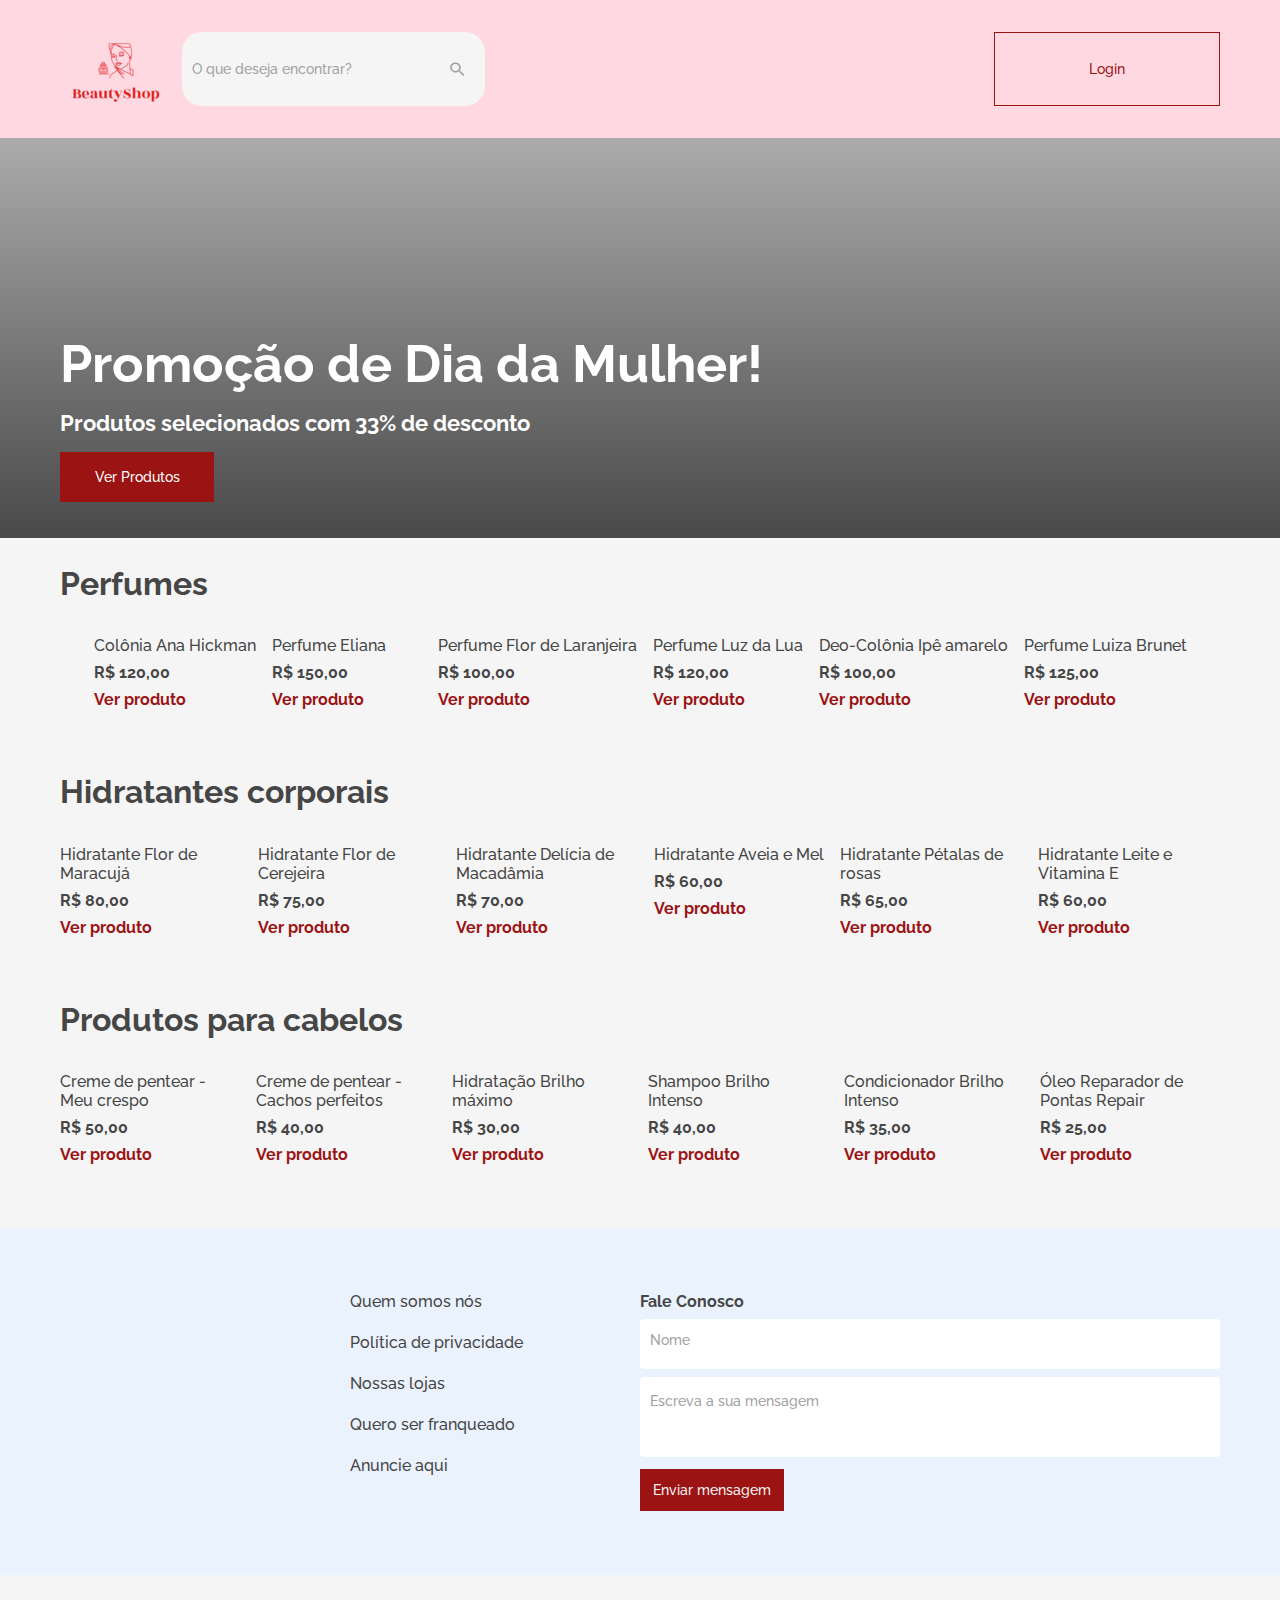
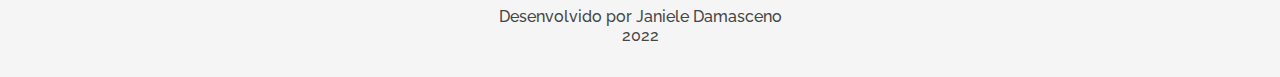
==== index.html @ f5e19ca3 "add index" ====
<!DOCTYPE html>
<html lang="en">

<head>
  <meta charset="UTF-8">
  <meta http-equiv="X-UA-Compatible" content="IE=edge">
  <meta name="viewport" content="width=device-width, initial-scale=1.0">
  <link rel="preconnect" href="https://fonts.googleapis.com">
  <link rel="preconnect" href="https://fonts.gstatic.com" crossorigin>
  <link href="https://fonts.googleapis.com/css2?family=Raleway:wght@400;500;600;700&display=swap" rel="stylesheet">
  <title>BeautyShop</title>
  <link rel="stylesheet" href="./css/style.css">

</head>

<body class="">
  <header class="header-bg">
    <div class="header container">
      <div>
        <img src="./assets/logobeauty.png" alt="">
        <div class="pesquisa">
          <input type="text" name="pesquisa" placeholder="O que deseja encontrar?" class="font-p cor-2">
          <button>
            <img src="./assets/img/search.svg" alt="icone de pesquisa">
          </button>
        </div>
      </div>
      <a href="./login.html" class="cor-p1 font-p botao-secundario">Login</a>
    </div>
  </header>
  <main class="intro__bg">
    <div class="intro container">
      <div class="intro__conteudo">
        <h1 class="font-xxl">Promoção de Dia da Mulher!</h1>
        <p class="font-x">Produtos selecionados com 33% de desconto</p>
        <a href="#products" class="botao font-p">Ver Produtos</a>
      </div>
    </div>
  </main>
  <section id="Perfumes">
    <div class="container">
      <h2 class="cor-3 font-xl">Perfumes</h2>
      <ul class="categoria">
        <li class="produto__item">
          <img src="" alt="">
          <div class="produtos__descricao">
            <h3 class="font-g cor-3">Colônia Ana Hickman</h3>
            <h4 class="font-g-b cor-3">R$ 120,00</h4>
            <a href="./" class="font-g-b cor-p1">Ver produto</a>
          </div>
        </li>
        <li class="produto__item">
          <img src="" alt="">
          <div class="produtos__descricao">
            <h3 class="font-g cor-3">Perfume Eliana</h3>
            <h4 class="font-g-b cor-3">R$ 150,00</h4>
            <a href="./" class="font-g-b cor-p1">Ver produto</a>
          </div>
        </li>
        <li class="produto__item">
          <img src="" alt="">
          <div class="produtos__descricao">
            <h3 class="font-g cor-3">Perfume Flor de Laranjeira</h3>
            <h4 class="font-g-b cor-3">R$ 100,00</h4>
            <a href="./" class="font-g-b cor-p1">Ver produto</a>
          </div>
        </li>
        <li class="produto__item">
          <img src="" alt="">
          <div class="produtos__descricao">
            <h3 class="font-g cor-3">Perfume Luz da Lua</h3>
            <h4 class="font-g-b cor-3">R$ 120,00</h4>
            <a href="./" class="font-g-b cor-p1">Ver produto</a>
          </div>
        </li>
        <li class="produto__item">
          <img src="" alt="">
          <div class="produtos__descricao">
            <h3 class="font-g cor-3">Deo-Colônia Ipê amarelo</h3>
            <h4 class="font-g-b cor-3">R$ 100,00</h4>
            <a href="./" class="font-g-b cor-p1">Ver produto</a>
          </div>
        </li>
        <li class="produto__item">
          <img src="" alt="">
          <div class="produtos__descricao">
            <h3 class="font-g cor-3">Perfume Luiza Brunet</h3>
            <h4 class="font-g-b cor-3">R$ 125,00</h4>
            <a href="./" class="font-g-b cor-p1">Ver produto</a>
          </div>
        </li>
      </ul>
    </div>
  </section>
  <section id="consoles">
    <div class="container">
      <h2 class="cor-3 font-xl">Hidratantes corporais</h2>
      <ul class="categoria">
        <li class="produto__item">
          <img src="" alt="">
          <div class="produtos__descricao">
            <h3 class="font-g cor-3">Hidratante Flor de Maracujá</h3>
            <h4 class="font-g-b cor-3">R$ 80,00</h4>
            <a href="./" class="font-g-b cor-p1">Ver produto</a>
          </div>
        </li>
        <li class="produto__item">
          <img src="" alt="">
          <div class="produtos__descricao">
            <h3 class="font-g cor-3">Hidratante Flor de Cerejeira</h3>
            <h4 class="font-g-b cor-3">R$ 75,00</h4>
            <a href="./" class="font-g-b cor-p1">Ver produto</a>
          </div>
        </li>
        <li class="produto__item">
          <img src="" alt="">
          <div class="produtos__descricao">
            <h3 class="font-g cor-3">Hidratante Delícia de Macadâmia</h3>
            <h4 class="font-g-b cor-3">R$ 70,00</h4>
            <a href="./" class="font-g-b cor-p1">Ver produto</a>
          </div>
        </li>
        <li class="produto__item">
          <img src="" alt="">
          <div class="produtos__descricao">
            <h3 class="font-g cor-3">Hidratante Aveia e Mel</h3>
            <h4 class="font-g-b cor-3">R$ 60,00</h4>
            <a href="./" class="font-g-b cor-p1">Ver produto</a>
          </div>
        </li>
        <li class="produto__item">
          <img src="" alt="">
          <div class="produtos__descricao">
            <h3 class="font-g cor-3">Hidratante Pétalas de rosas</h3>
            <h4 class="font-g-b cor-3">R$ 65,00</h4>
            <a href="./" class="font-g-b cor-p1">Ver produto</a>
          </div>
        </li>
        <li class="produto__item">
          <img src="" alt="">
          <div class="produtos__descricao">
            <h3 class="font-g cor-3">Hidratante Leite e Vitamina E</h3>
            <h4 class="font-g-b cor-3">R$ 60,00</h4>
            <a href="./" class="font-g-b cor-p1">Ver produto</a>
          </div>
        </li>
      </ul>
    </div>
  </section>
  <section id="diversos">
    <div class="container">
      <h2 class="cor-3 font-xl">Produtos para cabelos</h2>
      <ul class="categoria">
        <li class="produto__item">
          <img src="" alt="">
          <div class="produtos__descricao">
            <h3 class="font-g cor-3">Creme de pentear - Meu crespo</h3>
            <h4 class="font-g-b cor-3">R$ 50,00</h4>
            <a href="./" class="font-g-b cor-p1">Ver produto</a>
          </div>
        </li>
        <li class="produto__item">
          <img src="" alt="">
          <div class="produtos__descricao">
            <h3 class="font-g cor-3">Creme de pentear - Cachos perfeitos</h3>
            <h4 class="font-g-b cor-3">R$ 40,00</h4>
            <a href="./" class="font-g-b cor-p1">Ver produto</a>
          </div>
        </li>
        <li class="produto__item">
          <img src="" alt="">
          <div class="produtos__descricao">
            <h3 class="font-g cor-3">Hidratação Brilho máximo</h3>
            <h4 class="font-g-b cor-3">R$ 30,00</h4>
            <a href="./" class="font-g-b cor-p1">Ver produto</a>
          </div>
        </li>
        <li class="produto__item">
          <img src="" alt="">
          <div class="produtos__descricao">
            <h3 class="font-g cor-3">Shampoo Brilho Intenso</h3>
            <h4 class="font-g-b cor-3">R$ 40,00</h4>
            <a href="./" class="font-g-b cor-p1">Ver produto</a>
          </div>
        </li>
        <li class="produto__item">
          <img src="" alt="">
          <div class="produtos__descricao">
            <h3 class="font-g cor-3">Condicionador Brilho Intenso</h3>
            <h4 class="font-g-b cor-3">R$ 35,00</h4>
            <a href="./" class="font-g-b cor-p1">Ver produto</a>
          </div>
        </li>
        <li class="produto__item">
          <img src="" alt="">
          <div class="produtos__descricao">
            <h3 class="font-g cor-3">Óleo Reparador de Pontas Repair</h3>
            <h4 class="font-g-b cor-3">R$ 25,00</h4>
            <a href="./" class="font-g-b cor-p1">Ver produto</a>
          </div>
        </li>
      </ul>
    </div>
  </section>
  <footer>
    <div class="footer-bg">
      <div class="footer container">
        <img src="./assets/img/logo.png" alt="">
        <nav>
          <ul class="font-g cor-3">
            <li><a href="#">Quem somos nós</a></li>
            <li><a href="#">Política de privacidade</a></li>
            <li><a href="#">Nossas lojas</a></li>
            <li><a href="#">Quero ser franqueado</a></li>
            <li><a href="./produtos.html">Anuncie aqui</a></li>
          </ul>
        </nav>
        <form action="" class="formulario">
          <p class="font-g-b cor-3">Fale Conosco</p>
          <div>
            <input type="text" class="font-p" required maxlength="50" data-tipo="nome" aria-labelledby="nome">
            <label class="font-p cor-2" id="nome">Nome</label>
            <span class="input-mensagem-erro font-p"></span>
          </div>
          <div class="textarea">
            <textarea type="text" class="font-p" required maxlength="300" aria-labelledby="mensagem" placeholder="Escreva a sua mensagem"></textarea>

            <span class="input-mensagem-erro font-p"></span>
          </div>
          <button type="submit" class="botao botao-form font-p cor-1 ">Enviar mensagem</button>
        </form>
      </div>
    </div>
    <div class="copy font-g cor-3">
      <p class="">Desenvolvido por Janiele Damasceno</p>
      <p>2022</p>
    </div>
  </footer>
</body>

</html>
---- css/style.css ----
/* global */
@import "./global/global.css";
@import "./global/header.css";
@import "./global/footer.css";

/* utilidades */
@import "./utilidades/tipografia.css";
@import "./utilidades/formulario.css";
@import "./utilidades/componentes.css";
@import "./utilidades/cores.css";

/* homepage */
@import "./home/introducao.css";
@import "./home/produtos.css";

/* login */
@import "./cadastros/form.css";
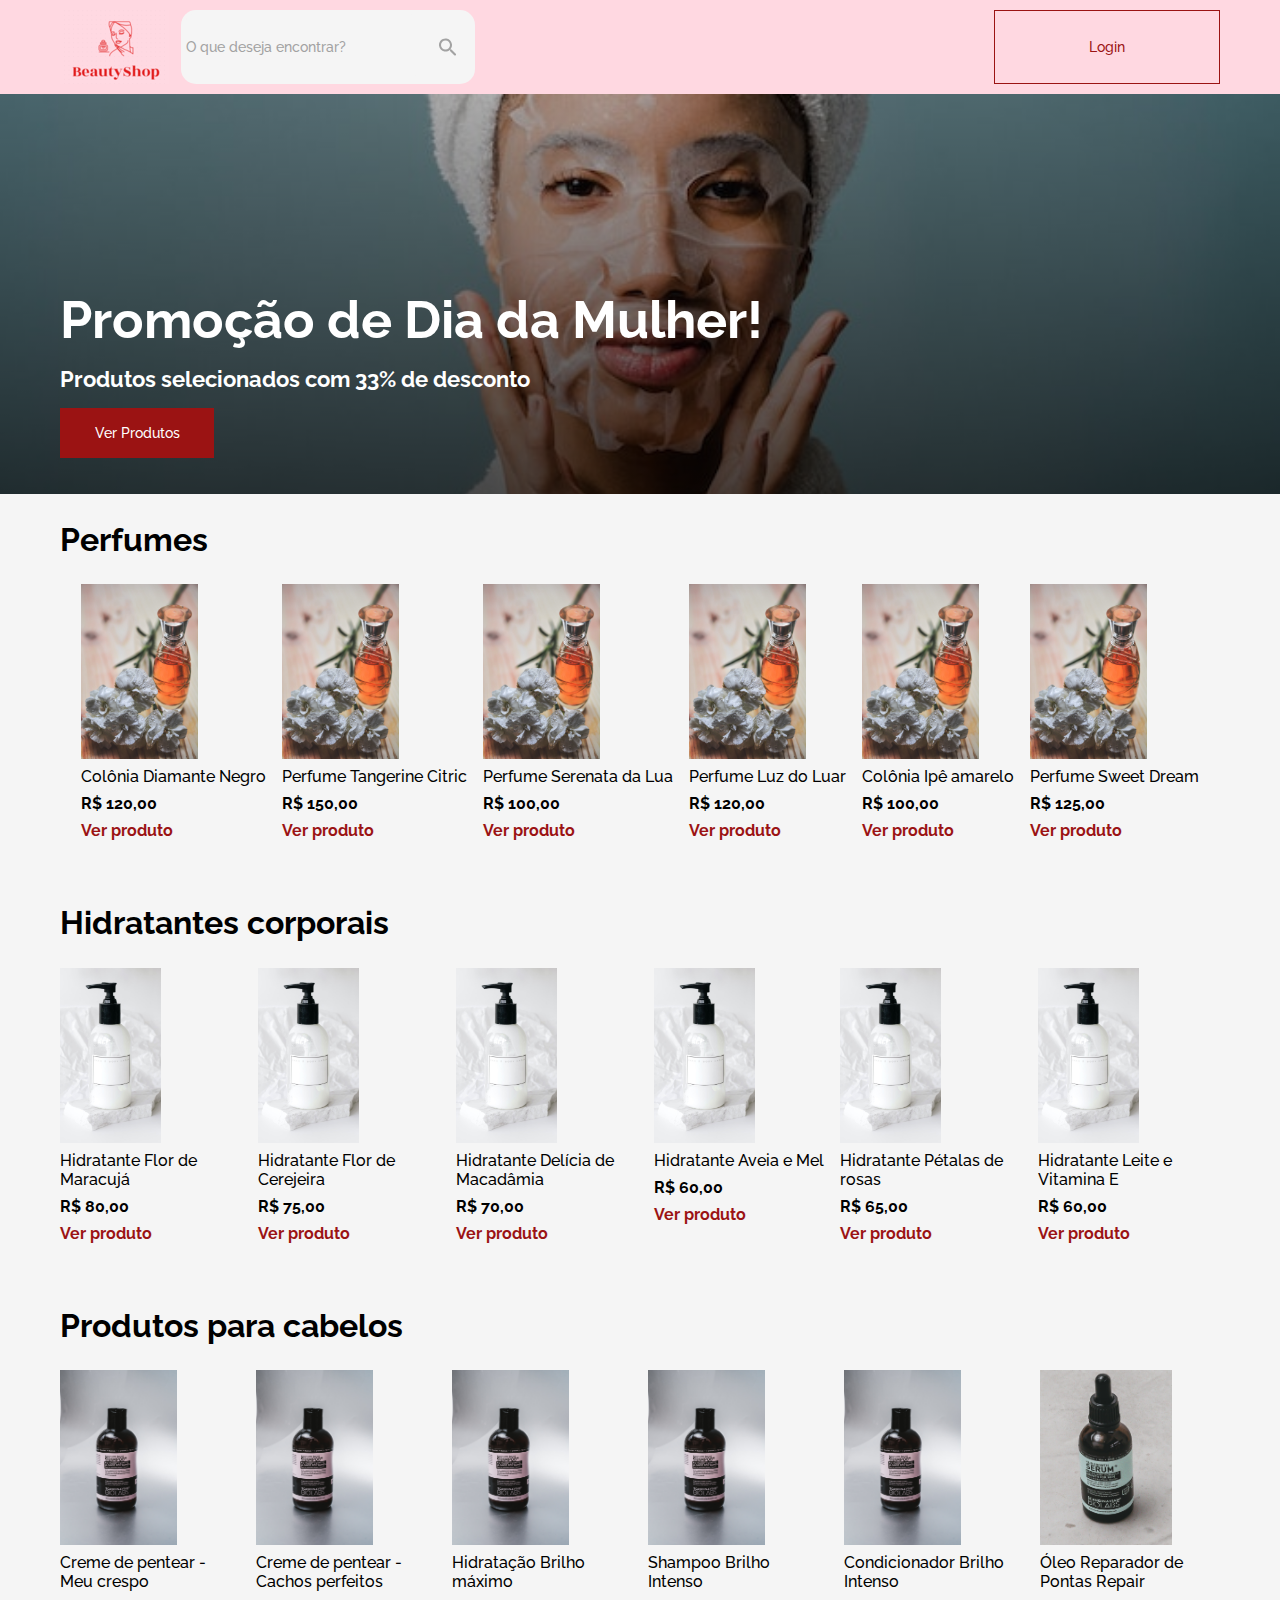
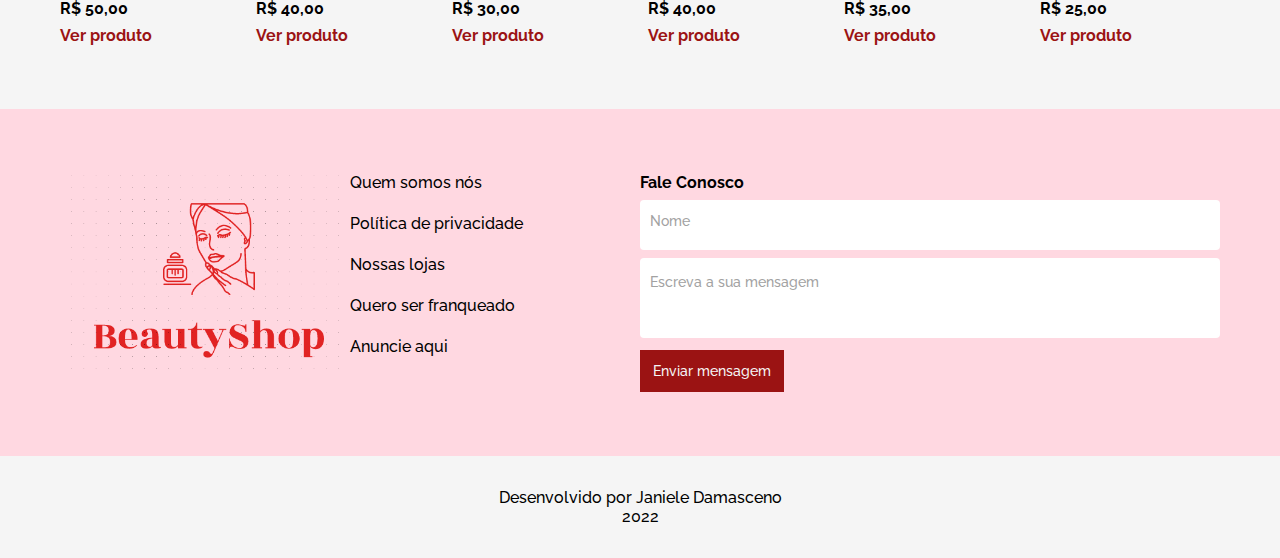
==== commit b025b0cb: "website improvement" ====
--- a/index.html
+++ b/index.html
@@ -42,49 +42,49 @@
       <h2 class="cor-3 font-xl">Perfumes</h2>
       <ul class="categoria">
         <li class="produto__item">
-          <img src="" alt="">
-          <div class="produtos__descricao">
-            <h3 class="font-g cor-3">Colônia Ana Hickman</h3>
+          <img src="/assets/img/colonia-serenata.jpg" alt="">
+          <div class="produtos__descricao">
+            <h3 class="font-g cor-3">Colônia Diamante Negro</h3>
             <h4 class="font-g-b cor-3">R$ 120,00</h4>
             <a href="./" class="font-g-b cor-p1">Ver produto</a>
           </div>
         </li>
         <li class="produto__item">
-          <img src="" alt="">
-          <div class="produtos__descricao">
-            <h3 class="font-g cor-3">Perfume Eliana</h3>
+          <img src="/assets/img/colonia-serenata.jpg" alt="">
+          <div class="produtos__descricao">
+            <h3 class="font-g cor-3">Perfume Tangerine Citric</h3>
             <h4 class="font-g-b cor-3">R$ 150,00</h4>
             <a href="./" class="font-g-b cor-p1">Ver produto</a>
           </div>
         </li>
         <li class="produto__item">
-          <img src="" alt="">
-          <div class="produtos__descricao">
-            <h3 class="font-g cor-3">Perfume Flor de Laranjeira</h3>
+          <img src="/assets/img/colonia-serenata.jpg" alt="">
+          <div class="produtos__descricao">
+            <h3 class="font-g cor-3">Perfume Serenata da Lua</h3>
             <h4 class="font-g-b cor-3">R$ 100,00</h4>
             <a href="./" class="font-g-b cor-p1">Ver produto</a>
           </div>
         </li>
         <li class="produto__item">
-          <img src="" alt="">
-          <div class="produtos__descricao">
-            <h3 class="font-g cor-3">Perfume Luz da Lua</h3>
+          <img src="/assets/img/colonia-serenata.jpg" alt="">
+          <div class="produtos__descricao">
+            <h3 class="font-g cor-3">Perfume Luz do Luar</h3>
             <h4 class="font-g-b cor-3">R$ 120,00</h4>
             <a href="./" class="font-g-b cor-p1">Ver produto</a>
           </div>
         </li>
         <li class="produto__item">
-          <img src="" alt="">
-          <div class="produtos__descricao">
-            <h3 class="font-g cor-3">Deo-Colônia Ipê amarelo</h3>
+          <img src="/assets/img/colonia-serenata.jpg" alt="">
+          <div class="produtos__descricao">
+            <h3 class="font-g cor-3">Colônia Ipê amarelo</h3>
             <h4 class="font-g-b cor-3">R$ 100,00</h4>
             <a href="./" class="font-g-b cor-p1">Ver produto</a>
           </div>
         </li>
         <li class="produto__item">
-          <img src="" alt="">
-          <div class="produtos__descricao">
-            <h3 class="font-g cor-3">Perfume Luiza Brunet</h3>
+          <img src="/assets/img/colonia-serenata.jpg" alt="">
+          <div class="produtos__descricao">
+            <h3 class="font-g cor-3">Perfume Sweet Dream</h3>
             <h4 class="font-g-b cor-3">R$ 125,00</h4>
             <a href="./" class="font-g-b cor-p1">Ver produto</a>
           </div>
@@ -92,12 +92,12 @@
       </ul>
     </div>
   </section>
-  <section id="consoles">
+  <section id="Hidratantes">
     <div class="container">
       <h2 class="cor-3 font-xl">Hidratantes corporais</h2>
       <ul class="categoria">
         <li class="produto__item">
-          <img src="" alt="">
+          <img src="/assets/img/hidratante.jpg" alt="">
           <div class="produtos__descricao">
             <h3 class="font-g cor-3">Hidratante Flor de Maracujá</h3>
             <h4 class="font-g-b cor-3">R$ 80,00</h4>
@@ -105,7 +105,7 @@
           </div>
         </li>
         <li class="produto__item">
-          <img src="" alt="">
+          <img src="/assets/img/hidratante.jpg" alt="">
           <div class="produtos__descricao">
             <h3 class="font-g cor-3">Hidratante Flor de Cerejeira</h3>
             <h4 class="font-g-b cor-3">R$ 75,00</h4>
@@ -113,7 +113,7 @@
           </div>
         </li>
         <li class="produto__item">
-          <img src="" alt="">
+          <img src="/assets/img/hidratante.jpg" alt="">
           <div class="produtos__descricao">
             <h3 class="font-g cor-3">Hidratante Delícia de Macadâmia</h3>
             <h4 class="font-g-b cor-3">R$ 70,00</h4>
@@ -121,7 +121,7 @@
           </div>
         </li>
         <li class="produto__item">
-          <img src="" alt="">
+          <img src="/assets/img/hidratante.jpg" alt="">
           <div class="produtos__descricao">
             <h3 class="font-g cor-3">Hidratante Aveia e Mel</h3>
             <h4 class="font-g-b cor-3">R$ 60,00</h4>
@@ -129,7 +129,7 @@
           </div>
         </li>
         <li class="produto__item">
-          <img src="" alt="">
+          <img src="/assets/img/hidratante.jpg" alt="">
           <div class="produtos__descricao">
             <h3 class="font-g cor-3">Hidratante Pétalas de rosas</h3>
             <h4 class="font-g-b cor-3">R$ 65,00</h4>
@@ -137,7 +137,7 @@
           </div>
         </li>
         <li class="produto__item">
-          <img src="" alt="">
+          <img src="/assets/img/hidratante.jpg" alt="">
           <div class="produtos__descricao">
             <h3 class="font-g cor-3">Hidratante Leite e Vitamina E</h3>
             <h4 class="font-g-b cor-3">R$ 60,00</h4>
@@ -147,12 +147,12 @@
       </ul>
     </div>
   </section>
-  <section id="diversos">
+  <section id="Cabelos">
     <div class="container">
       <h2 class="cor-3 font-xl">Produtos para cabelos</h2>
       <ul class="categoria">
         <li class="produto__item">
-          <img src="" alt="">
+          <img src="/assets/img/shampoo.jpg" alt="">
           <div class="produtos__descricao">
             <h3 class="font-g cor-3">Creme de pentear - Meu crespo</h3>
             <h4 class="font-g-b cor-3">R$ 50,00</h4>
@@ -160,7 +160,7 @@
           </div>
         </li>
         <li class="produto__item">
-          <img src="" alt="">
+          <img src="/assets/img/shampoo.jpg" alt="">
           <div class="produtos__descricao">
             <h3 class="font-g cor-3">Creme de pentear - Cachos perfeitos</h3>
             <h4 class="font-g-b cor-3">R$ 40,00</h4>
@@ -168,7 +168,7 @@
           </div>
         </li>
         <li class="produto__item">
-          <img src="" alt="">
+          <img src="/assets/img/shampoo.jpg" alt="">
           <div class="produtos__descricao">
             <h3 class="font-g cor-3">Hidratação Brilho máximo</h3>
             <h4 class="font-g-b cor-3">R$ 30,00</h4>
@@ -176,7 +176,7 @@
           </div>
         </li>
         <li class="produto__item">
-          <img src="" alt="">
+          <img src="/assets/img/shampoo.jpg" alt="">
           <div class="produtos__descricao">
             <h3 class="font-g cor-3">Shampoo Brilho Intenso</h3>
             <h4 class="font-g-b cor-3">R$ 40,00</h4>
@@ -184,7 +184,7 @@
           </div>
         </li>
         <li class="produto__item">
-          <img src="" alt="">
+          <img src="/assets/img/shampoo.jpg" alt="">
           <div class="produtos__descricao">
             <h3 class="font-g cor-3">Condicionador Brilho Intenso</h3>
             <h4 class="font-g-b cor-3">R$ 35,00</h4>
@@ -192,7 +192,7 @@
           </div>
         </li>
         <li class="produto__item">
-          <img src="" alt="">
+          <img src="/assets/img/oleo.jpg" alt="">
           <div class="produtos__descricao">
             <h3 class="font-g cor-3">Óleo Reparador de Pontas Repair</h3>
             <h4 class="font-g-b cor-3">R$ 25,00</h4>
@@ -205,7 +205,7 @@
   <footer>
     <div class="footer-bg">
       <div class="footer container">
-        <img src="./assets/img/logo.png" alt="">
+        <img src="./assets/logo.png" alt="">
         <nav>
           <ul class="font-g cor-3">
             <li><a href="#">Quem somos nós</a></li>
